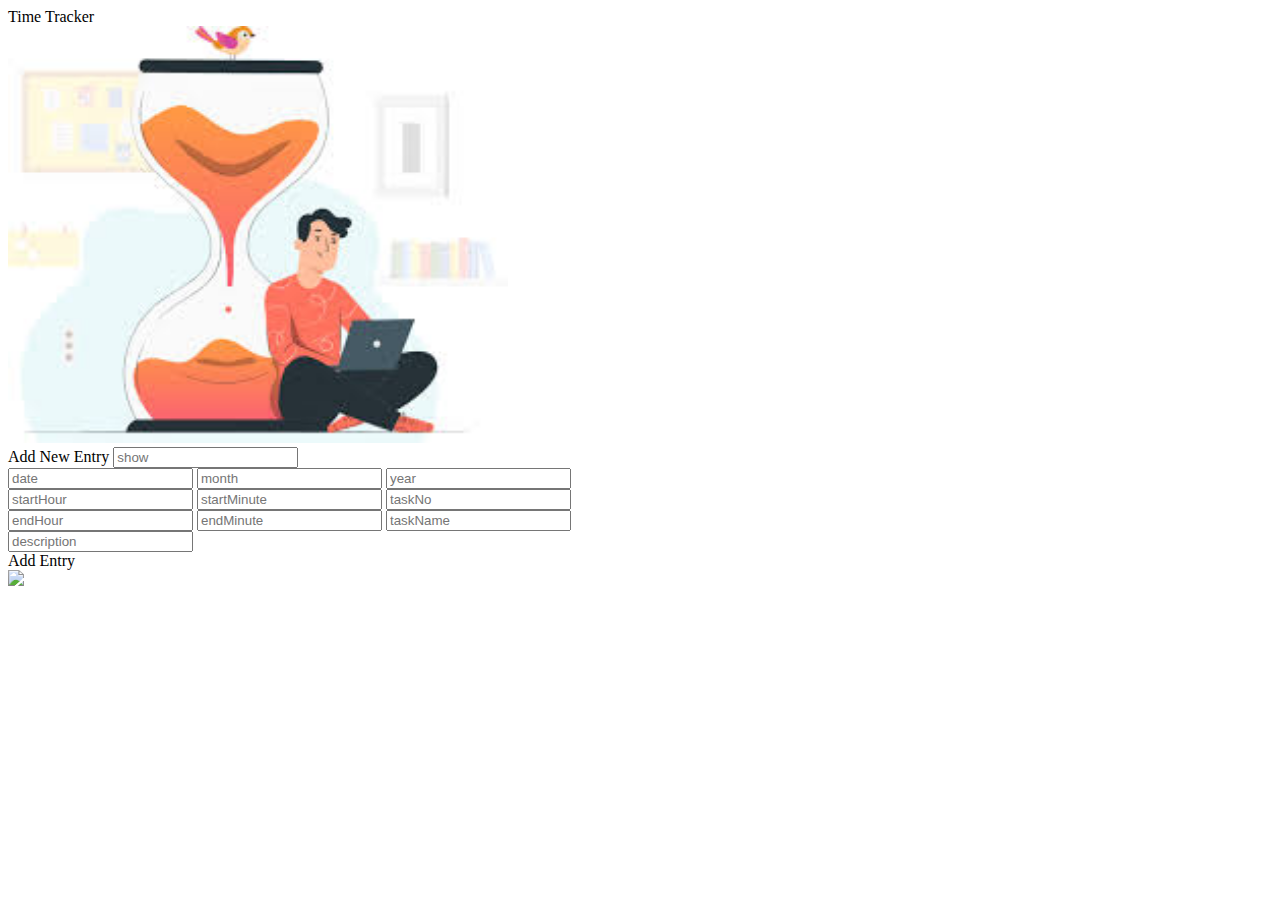
==== index.html @ 986fa7f7 "Rename Index.html to index.html" ====
<!DOCTYPE html>
<html>
<head>
    <meta charset='utf-8'>
    <meta http-equiv='X-UA-Compatible' content='IE=edge'>
    <title>Time Tracker</title>
    <meta name='viewport' content='width=device-width, initial-scale=1'>
    <link rel="stylesheet" href="css/index.css">
    <script src='js/Index.js'></script>
</head>
<body>
    <div class="topBar">
        <div>
            Time Tracker
            
        </div>
    </div>
     
    <div class="Loginpage">
        <div class="rightSec">
            <img src="img/homeBackground.jpg" width="500px">
        </div>

        <div class="leftSec">
            Add New Entry
            <input type="text" class="userInput" placeholder="show" id="show">

            <br>
            <input type="text" class="userInput" placeholder="date" id="date">
            <input type="text" class="userInput" placeholder="month" id="month"> 
            <input type="text" class="userInput" placeholder="year" id="year">
            <br>
            <input type="text" class="userInput" placeholder="startHour" id="startHour">
            <input type="text" class="userInput" placeholder="startMinute" id="startMinute">
            <input type="text" class="userInput" placeholder="taskNo" id="taskNo">
            <br>
            <input type="text" class="userInput" placeholder="endHour" id="endHour">
            <input type="text" class="userInput" placeholder="endMinute" id="endMinute">
            <input type="text" class="userInput" placeholder="taskName" id="taskName">
            <br>
            <input type="text"  class="userInputLarge" placeholder="description" id="description">
            <div class="button">
                <div class="button" onclick="addEntry();">Add Entry</div>
            </div>
        </div>
        <img src="img/Login.jpg" class="loginimageMedia">
    </div>
</body>
</html>
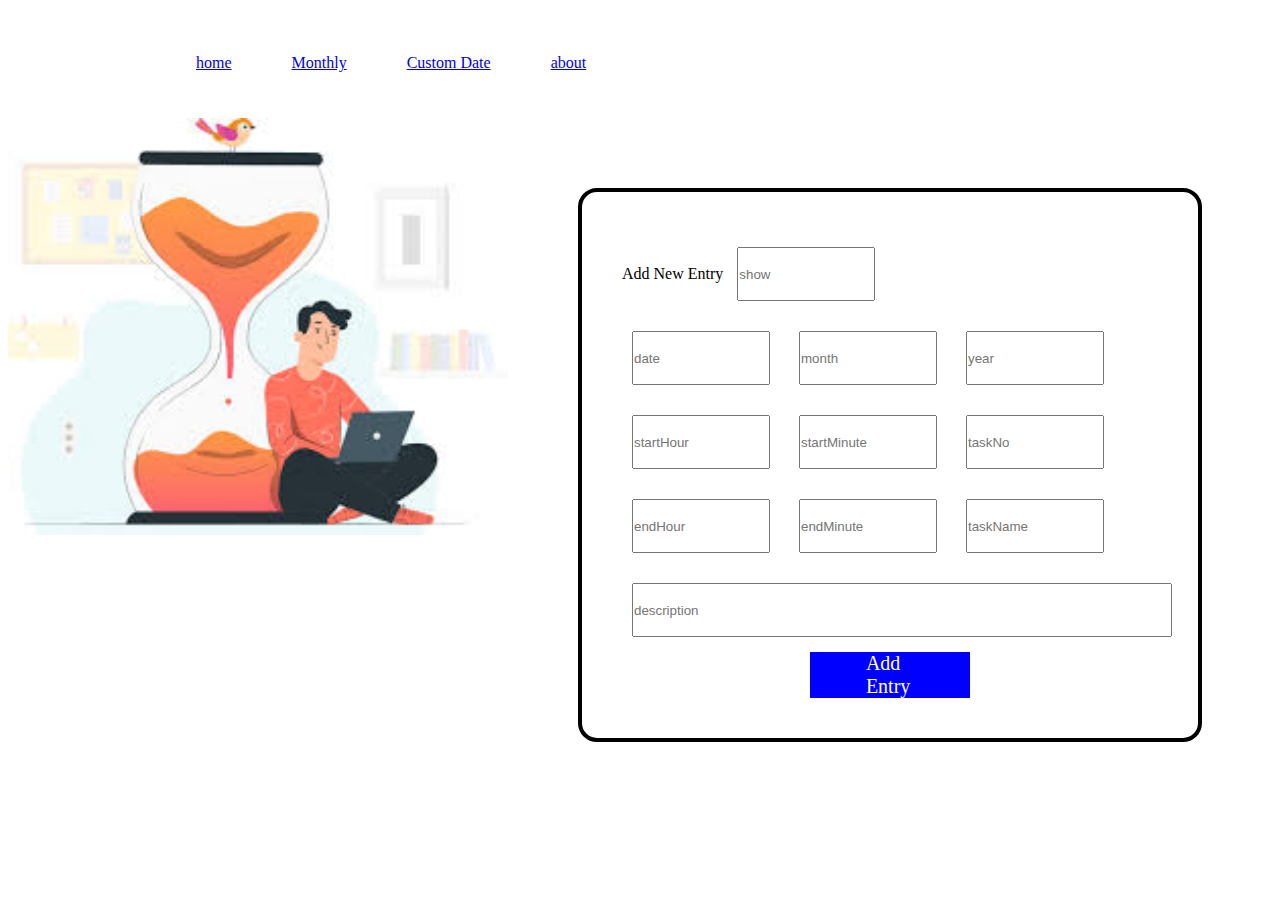
==== commit d0c9ff1c: "some new widgets added" ====
--- a/index.html
+++ b/index.html
@@ -9,11 +9,18 @@
     <script src='js/Index.js'></script>
 </head>
 <body>
-    <div class="topBar">
-        <div>
+    <div class="navbar h">
+        <!-- <div class="topBar2">
             Time Tracker
             
-        </div>
+        </div> -->
+        <ul class="navlist opacity">
+            <li class="list_nav"><a href="#home" class="nav_a">home</a></li>
+            <li class="list_nav"><a href="Monthly.html" class="nav_a">Monthly</a></li>
+            <li class="list_nav"><a href="CustomDate.html" class="nav_a">Custom Date</a></li>
+            <li class="list_nav"><a href="#about" class="nav_a">about</a></li>
+        </ul>
+        <br>
     </div>
      
     <div class="Loginpage">
@@ -46,4 +53,4 @@
         <img src="img/Login.jpg" class="loginimageMedia">
     </div>
 </body>
-</html>
+</html>--- a/css/index.css
+++ b/css/index.css
@@ -0,0 +1,101 @@
+*{
+    margin :0 px;
+    padding : 0px;
+    
+}
+
+.topBar
+{
+    
+    font-size:50px;
+    display: flex;
+    position: sticky;
+    cursor: pointer;
+    justify-content: center;
+    top:0;
+    align-items: center;
+}
+.Loginpage
+{
+    display: flex;
+}
+.leftSec
+{
+    margin: 70px;
+    padding: 40px;
+    border-radius: 19px;
+    border: 4px solid black;
+    align-items: center;
+    justify-content: center;
+}
+.button
+{
+    margin: auto;
+    padding: auto;
+    font-size: 20px;
+    background-color: blue;
+    width: 30%;
+    color: white;
+    /* align-items: center; */
+    cursor: pointer;
+    justify-content: center;
+
+}
+.loginimageMedia
+{
+    display: none;
+}
+
+.userInput
+{
+    margin: 15px;
+    margin-left: 10px;
+    width: 25%;
+    height: 50px;
+    align-items: center;
+    justify-content: center;
+}
+
+.userInputLarge
+{
+    margin: 15px;
+    margin-left: 10px;
+    width: 100%;
+    height: 50px;
+    align-items: center;
+    justify-content: center;
+}
+
+
+
+.loginimage
+{
+    width: auto;
+}
+
+.list_nav{
+    list-style: none;
+    text-decoration: none;
+    color: red;
+    text-emphasis-style: none;
+    border: orchid;
+    padding: 30px;
+}
+
+
+.navbar{
+    display: flex;
+    /* background-color: yellow;    */
+    position: sticky;
+    cursor: pointer;
+    justify-content: center;
+    top:0;
+    align-items: center;
+}   
+.navlist
+{
+    width: 75%;
+    /* background-color: yellow;    */
+    display: flex;
+
+}